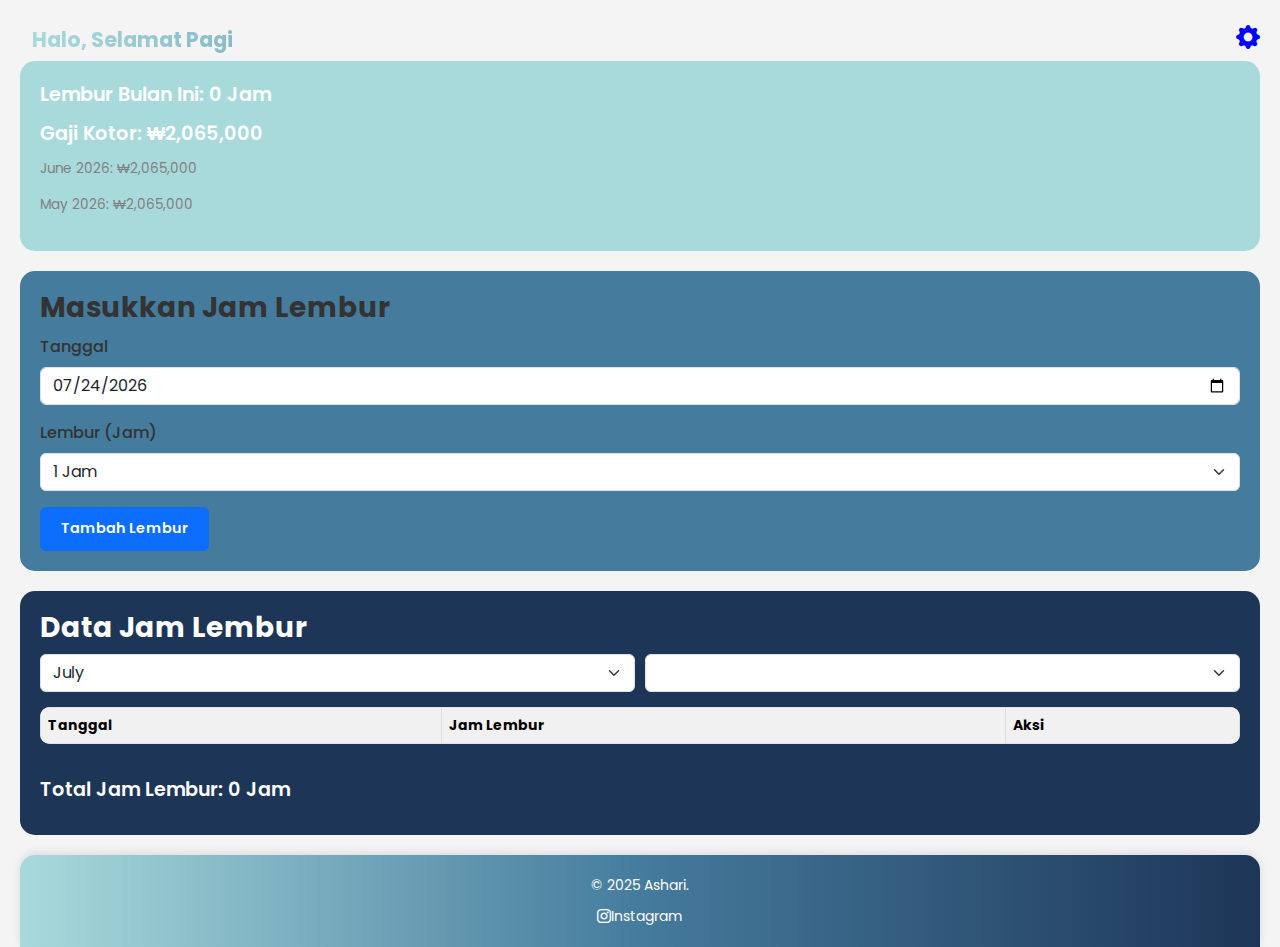
==== index.html @ 095b9bfe "Add files via upload" ====
<!DOCTYPE html>
<html lang="kr">
<head>
    <meta charset="UTF-8">
    <meta name="viewport" content="width=device-width, initial-scale=1.0">
    <title>Aplikasi Pencatatan Lembur</title>
    <link href="https://cdn.jsdelivr.net/npm/bootstrap@5.1.3/dist/css/bootstrap.min.css" rel="stylesheet">
    <link href="https://cdn.jsdelivr.net/npm/bootstrap-icons/font/bootstrap-icons.css" rel="stylesheet">
    <link href="https://fonts.googleapis.com/css2?family=Poppins:wght@300;400;500;600;700&display=swap" rel="stylesheet">
    <link href="style.css" rel="stylesheet">
<h4 id="greeting"></h4>
    </head>
<body>

    <!-- Section untuk Total Jam Lembur dan Total Gaji Kotor -->
    <div class="settings-icon" data-bs-toggle="modal" data-bs-target="#gajiModal">
            <i class="bi bi-gear-fill"></i>
        </div>
    <div class="section section-earth">
        
        <div id="totalLembur" class="total-lembur">Total Jam Lembur: 0 Jam</div>
        <div id="totalGaji" class="total-gaji">Total Gaji Kotor: Rp 0</div>
        <div id="gajiKotorHistory">

        <!-- Historikal gaji kotor akan muncul di sini -->
    </div>
    </div>

    <!-- Form Input Jam Lembur -->
    <div class="section section-sky">
        <h2>Masukkan Jam Lembur</h2>
        <form id="lemburForm">
            <div class="mb-3">
    <label for="tanggal" class="form-label">Tanggal</label>
    <input type="date" id="tanggal" class="form-control" required>
</div>
<div class="mb-3">
    <label for="jam" class="form-label">Lembur (Jam)</label>
    <select id="jam" class="form-select" required>
        <!-- Opsi akan diisi secara dinamis oleh JavaScript -->
    </select>
</div>
            <button type="submit" class="btn btn-primary">Tambah Lembur</button>
            <div id="alertLemburSuccess" class="alert alert-success">Jam lembur berhasil ditambahkan!</div>
            <div id="alertLemburFail" class="alert alert-danger">Gagal menambahkan jam lembur. Tanggal sudah ada atau data tidak valid.</div>
        </form>
    </div>

    <!-- Tabel Data Lembur -->
    <div class="section section-water">
        <h3>Data Jam Lembur</h3>
        <div class="filter-container">
            <select id="filterMonth" class="form-select">
                <option value="">Pilih Bulan</option>
                <option value="01">Januari</option>
                <option value="02">Februari</option>
                <!-- Tambahkan bulan lainnya -->
            </select>
            <select id="filterYear" class="form-select">
                <option value="">Pilih Tahun</option>
                <!-- Tahun akan diisi secara dinamis -->
            </select>
            <!-- <button id="filterButton" class="btn btn-secondary">Filter</button> -->
        </div>
        <div class="table-container">
            <div class="table-scroll">
                <table class="table table-bordered">
                    <thead>
                        <tr>
                            <th>Tanggal</th>
                            <th>Jam Lembur</th>
                            <th>Aksi</th>
                        </tr>
                    </thead>
                    <tbody id="dataLembur"></tbody>
                </table>
            </div>
        </div>
        <div id="totalFilteredLembur" class="total-lembur mt-3">Total Jam Lembur: 0 Jam</div>
    </div>

    <!-- Modal Pengaturan Gaji -->
    <div class="modal fade custom-modal" id="gajiModal" tabindex="-1" aria-labelledby="gajiModalLabel" aria-hidden="true">
        <div class="modal-dialog">
            <div class="modal-content">
                <div class="modal-header">
                    <h5 class="modal-title" id="gajiModalLabel">Pengaturan Gaji</h5>
                    <button type="button" class="btn-close" data-bs-dismiss="modal" aria-label="Close"></button>
                </div>
                <div class="modal-body">
                    <form id="gajiForm">
    <div class="form-group">
        <label for="umrBulanan">UMR Bulanan</label>
        <input type="number" id="umrBulanan" class="form-control" value="2065000" placeholder="Masukkan UMR Bulanan">
    </div>
    <div class="form-group">
        <label for="umrPerJam">UMR Per Jam</label>
        <input type="number" id="umrPerJam" class="form-control" value="9620" placeholder="Masukkan UMR Per Jam">
    </div>
                <br>      
    <button type="submit" class="btn btn-primary">Simpan</button>
    <div id="alertGajiSuccess" class="alert alert-success" style="display:none;">Gaji berhasil disimpan!</div>
</form>
                </div>
            </div>
        </div>
    </div>

    <script src="https://cdn.jsdelivr.net/npm/bootstrap@5.1.3/dist/js/bootstrap.bundle.min.js"></script>
    <script src="script.js"></script>
</body>
  <footer class="custom-footer">
    <div class="container">
        <p>&copy; 2025 Ashari.</p>
        <ul class="footer-links">
            
            <a href="https://instagram.com/ashari.ma" target="_blank"><i class="bi bi-instagram"></i>Instagram</a>
        </ul>
    </div>
</footer>
</html>
---- style.css ----
body {
    font-family: 'Poppins', sans-serif;
    background-color: #f4f4f4;
    padding: 20px;
}
#greeting {
    font-size: 1.3rem;
    font-weight: bold;
    background: linear-gradient(90deg, #8C4F3D, #A6856D, #D2B48C, #94B49F, #679267, #456D75, #2A4D69);
    -webkit-background-clip: text;
    color: transparent;
    text-align: left;
    margin-top: 8px;
    margin-left: 12px;
}

.custom-modal .modal-content {
    background: linear-gradient(90deg, #a8dadc, #457b9d, #1d3557); /* Gradasi warna bumi */
    color: #fff;
    border-radius: 10px;
    box-shadow: 0 4px 15px rgba(0, 0, 0, 0.2);
}

/* Tambahkan ini ke file style.css atau dalam tag <style> di HTML */
@keyframes slideInFromTop {
    from { opacity: 0; transform: translateY(-100%); }
    to { opacity: 1; transform: translateY(0); }
}

@keyframes slideOutToTop {
    from { opacity: 1; transform: translateY(0); }
    to { opacity: 0; transform: translateY(-100%); }
}

.modal.slide-in {
    animation: slideInFromTop 0.5s forwards;
}

.modal.slide-out {
    animation: slideOutToTop 0.5s forwards;
}

.custom-modal .modal-header {
    border-bottom: none;
}

.custom-modal .modal-title {
    font-family: 'Poppins', sans-serif;
    font-weight: 600;
    font-size: 1.5rem;
}

.custom-modal .btn-close {
    background: transparent;
    border: none;
    color: #fff;
}

.custom-modal .modal-body {
    font-family: 'Poppins', sans-serif;
    padding: 20px;
}

.custom-modal .form-label {
    color: #fff;
    font-weight: 500;
}

.custom-modal .btn-success {
    background-color: #1d3557;
    border-color: #1d3557;
}

.custom-modal .btn-success:hover {
    background-color: #457b9d;
    border-color: #457b9d;
}

.custom-modal .alert {
    background-color: #457b9d;
    border-color: #1d3557;
    color: #fff;
}

.section {
    padding: 20px;
    margin-bottom: 20px;
    border-radius: 15px;
}


.section-earth {
    background-color: #a8dadc;
    color: white;
}

.section-sky {
    background-color: #457b9d;
    color: #333;
}

.section-water {
    background-color: #1d3557;
    color: white;
}

.table-scroll {
    max-height: 200px;
    overflow-y: auto;
}

.table-scroll table {
    width: 100%;
}

.table-scroll thead th {
    position: sticky;
    top: 0;
    background-color: #f1f1f1;
    z-index: 1;
}

.total-lembur, .total-gaji {
    font-size: 1.2rem;
    font-weight: 600;
    text-align: left;
    margin-bottom: 10px;
}
#gajiKotorHistory {
    font-size: 0.85em;
    color: gray;
    margin-top: 10px;
}

h2, h3 {
    font-size: 1.75rem;
    font-weight: 700;
    margin-bottom: 10px;
}

.form-label {
    font-size: 1rem;
    font-weight: 500;
}

.form-control {
    font-size: 1rem;
}

.btn {
    font-size: 0.9rem;
    font-weight: 600;
    padding: 10px 20px;
}

.settings-icon {
    position: absolute;
    top: 20px;
    right: 20px;
    font-size: 1.5rem;
    cursor: pointer;
    color: blue;
}

.table-container {
    font-size: 0.875rem;
}

.table {
    background-color: white;
    color: #333;
    border-radius: 10px;
    overflow: hidden;
}

.table th, .table td {
    border-color: #ddd;
    padding: 7px;
}

.table thead {
    background-color: #f1f1f1;
    color: #333;
}

.alert {
    display: none;
    margin-top: 10px;
}

.filter-container {
    display: flex;
    gap: 10px;
    margin-bottom: 15px;
}

/* Atur body dan html untuk tinggi penuh */
html, body {
    height: 100%;
    margin: 0;
    display: flex;
    flex-direction: column;
}

/* Pastikan konten memenuhi tinggi penuh kecuali footer */
.content {
    flex: 1; /* Ini akan memaksa konten utama mengisi sisa ruang */
}

/* Custom Footer */
.custom-footer {
    background: linear-gradient(90deg, #a8dadc, #457b9d, #1d3557);
    color: #fff;
    padding: 20px 0;
    text-align: center;
    border-radius: 15px 15px 0 0;
    box-shadow: 0 -2px 10px rgba(0, 0, 0, 0.1);
}

.custom-footer p {
    margin: 0;
    font-size: 14px;
}

.custom-footer .footer-links {
    list-style: none;
    padding: 0;
    margin: 10px 0 0;
    display: flex;
    justify-content: center;
    gap: 15px;
}

.custom-footer .footer-links li {
    display: inline;
}

.custom-footer .footer-links a {
    color: #fff;
    text-decoration: none;
    font-size: 14px;
}

.custom-footer .footer-links a:hover {
    text-decoration: underline;
}
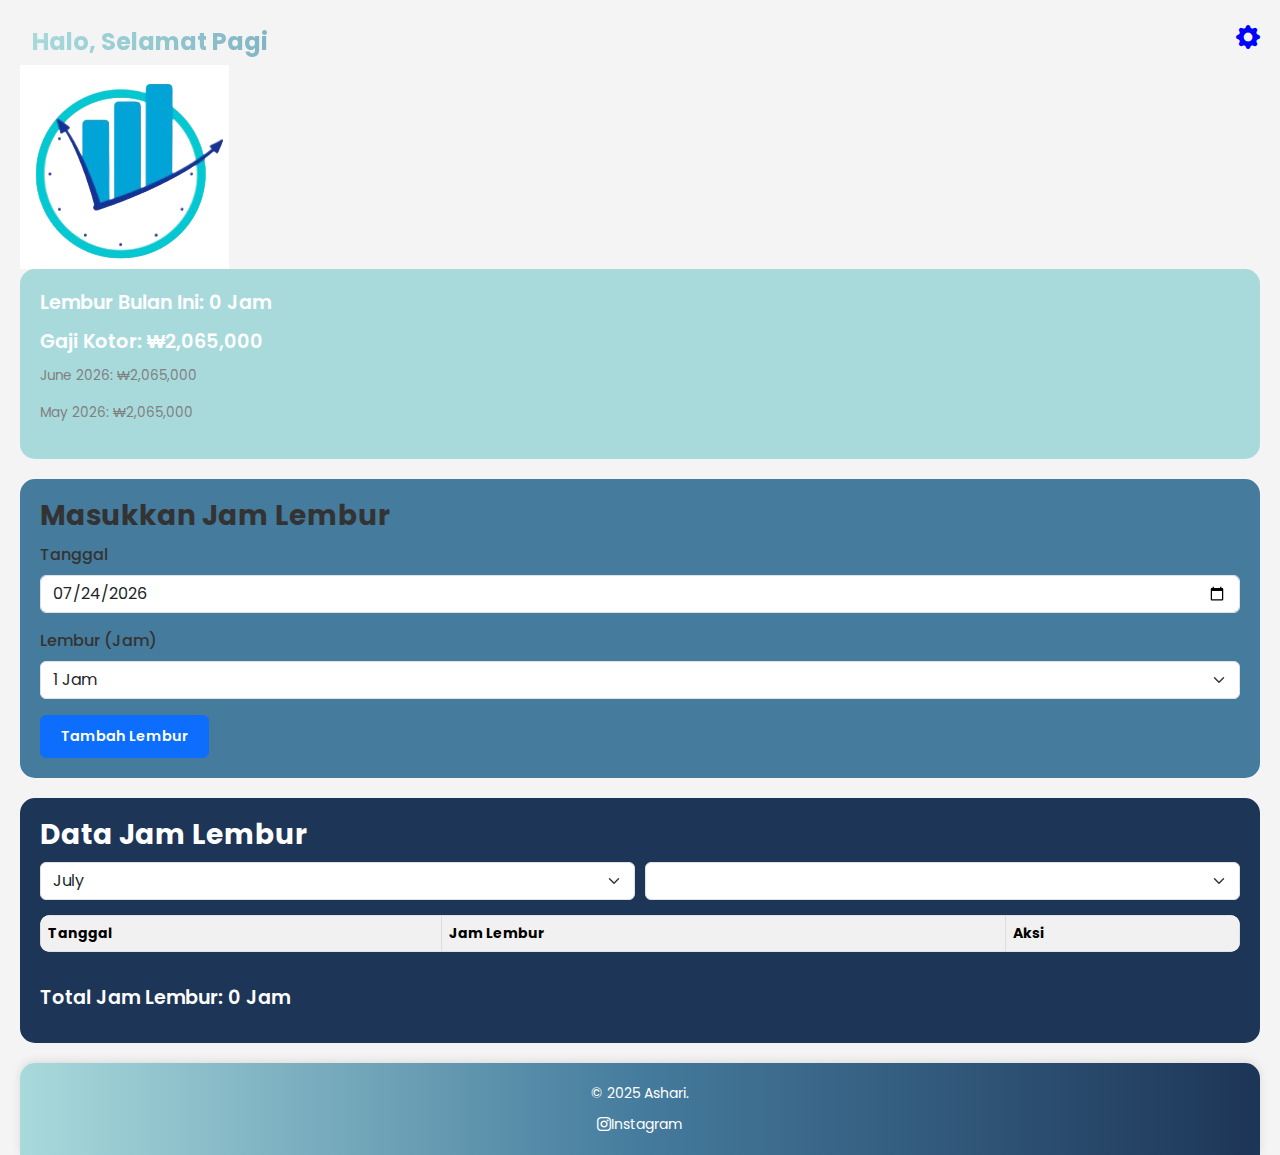
==== commit 814b5cdb: "Update index.html" ====
--- a/index.html
+++ b/index.html
@@ -9,6 +9,9 @@
     <link href="https://fonts.googleapis.com/css2?family=Poppins:wght@300;400;500;600;700&display=swap" rel="stylesheet">
     <link href="style.css" rel="stylesheet">
 <h4 id="greeting"></h4>
+    <a href="index.html" class="logo">
+    <img src="image/IMG_5086.png" alt="Logo Website">
+    </a>
     </head>
 <body>
 
@@ -118,4 +121,4 @@
         </ul>
     </div>
 </footer>
-</html>+</html>
--- a/style.css
+++ b/style.css
@@ -4,7 +4,7 @@
     padding: 20px;
 }
 #greeting {
-    font-size: 1.3rem;
+    font-size: 1.5rem;
     font-weight: bold;
     background: linear-gradient(90deg, #8C4F3D, #A6856D, #D2B48C, #94B49F, #679267, #456D75, #2A4D69);
     -webkit-background-clip: text;
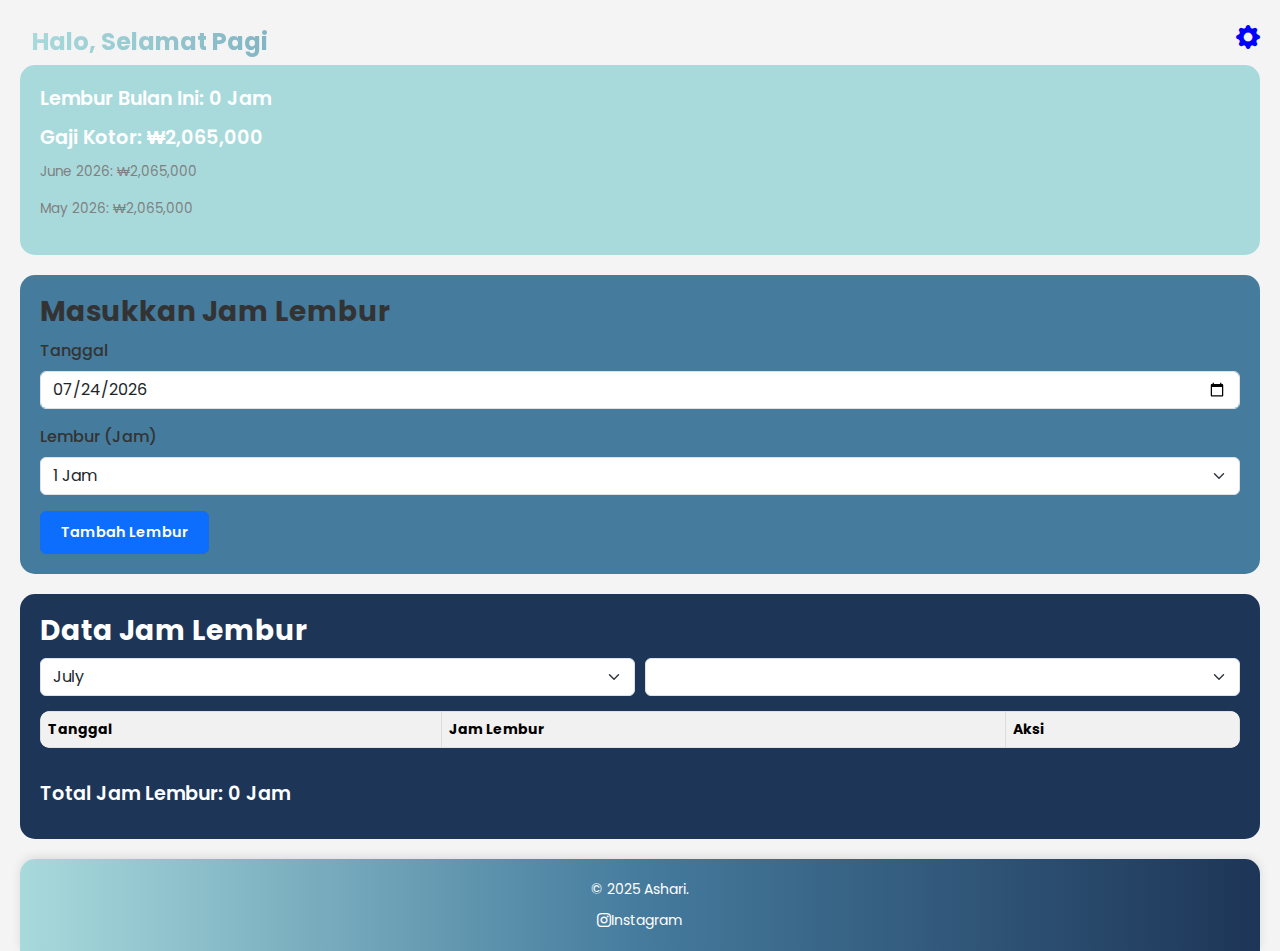
==== commit 3dde451b: "Update index.html" ====
--- a/index.html
+++ b/index.html
@@ -9,9 +9,7 @@
     <link href="https://fonts.googleapis.com/css2?family=Poppins:wght@300;400;500;600;700&display=swap" rel="stylesheet">
     <link href="style.css" rel="stylesheet">
 <h4 id="greeting"></h4>
-    <a href="index.html" class="logo">
-    <img src="image/IMG_5086.png" alt="Logo Website">
-    </a>
+ <link rel="icon" href="apple-touch-icon.png" type="image/png">
     </head>
 <body>
 
--- a/style.css
+++ b/style.css
@@ -1,3 +1,7 @@
+.logo img {
+  max-width: 100%;
+  height: auto;
+}
 body {
     font-family: 'Poppins', sans-serif;
     background-color: #f4f4f4;
